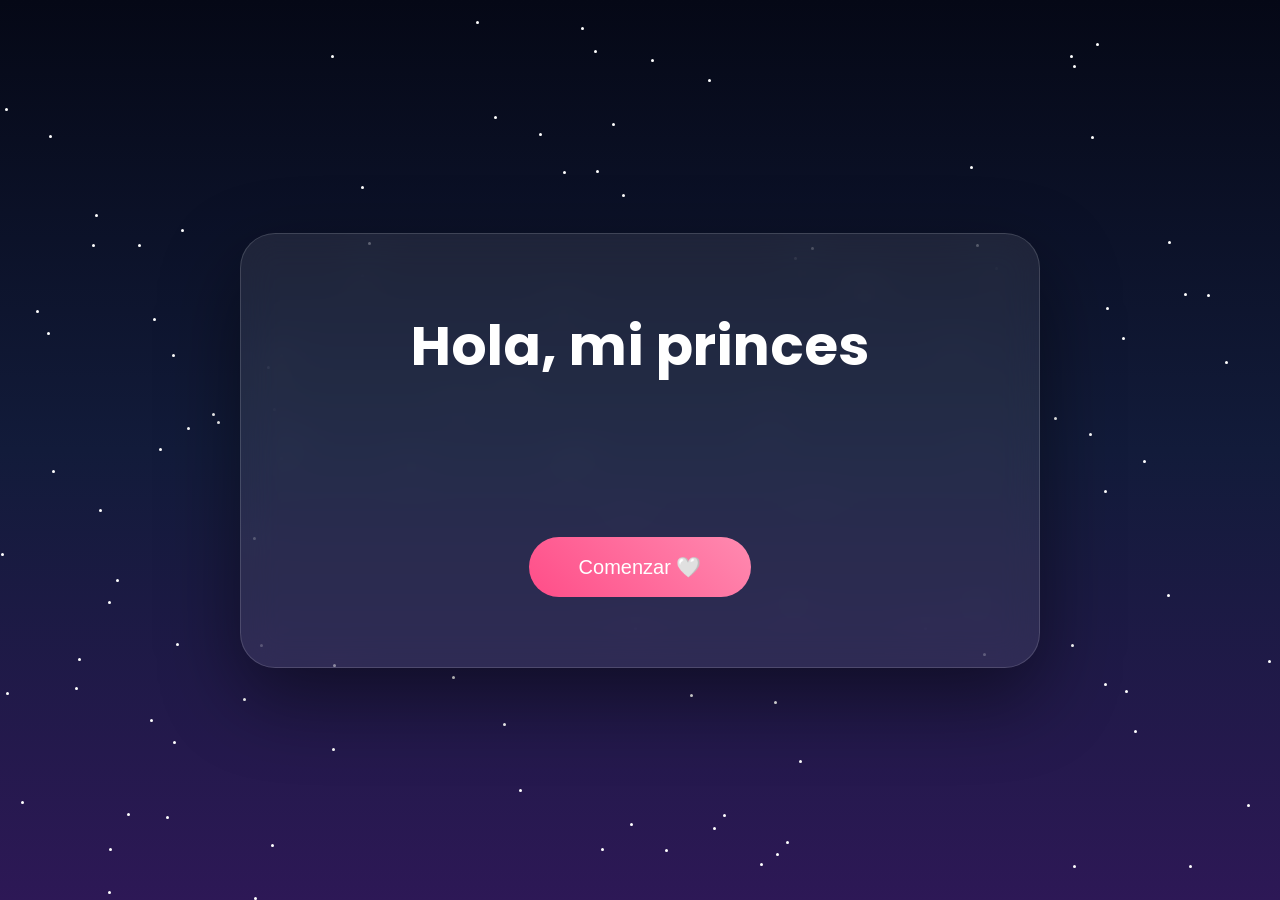
==== index.html @ bd6b5d08 "first version primera version de la pagina <3" ====
<!DOCTYPE html>
<html lang="es">

<head>

<meta charset="UTF-8">

<meta name="viewport" content="width=device-width, initial-scale=1.0">

<title>Para Alexandra 🤍</title>

<link rel="preconnect" href="https://fonts.googleapis.com">

<link rel="preconnect" href="https://fonts.gstatic.com" crossorigin>

<link href="https://fonts.googleapis.com/css2?family=Poppins:wght@300;400;600;700&display=swap" rel="stylesheet">

<link rel="stylesheet" href="style.css">

</head>

<body>

<div id="particles"></div>

<div class="card">

<h1 id="titulo"></h1>

<p id="texto"></p>

<button id="boton">

Comenzar 🤍

</button>

</div>

<div class="historia oculto">

    <h2>Nuestra historia 🤍</h2>

    <p id="historiaTexto"></p>

    <button id="continuar">
        Continuar →
    </button>

</div>

<div class="timeline oculto">

    <h2>Nuestra historia ✨</h2>

    <div id="timelineContainer"></div>

    <button id="continuarHistoria">
        Continuar ❤️
    </button>

</div>

<div class="capituloFinal oculto">

    <h2>✨ Fin del capítulo de hoy ✨</h2>

    <p>
        Si llegaste hasta aquí...
        gracias por recorrer conmigo cada uno de nuestros recuerdos. ❤️
    </p>

    <p>
        Todo comenzó con un simple mensaje...
        exactamente a las <b>10:52 p. m.</b>
    </p>

    <p>
        Por eso esta página no termina hoy.
    </p>

    <p>
        Desde mañana, todos los días a las <b>10:52 p. m.</b>,
        encontrarás un nuevo recuerdo, una nueva carta o una nueva sorpresa para ti.
        TE AAAAAAAAAAAAAAAMOOOOOOOOOOOOOOOOOO🎶🎶🎶🎸🎸🎸 YUREIMY ALEXANDRA BERMEO ARDILA
    </p>

    <h3>Nos vemos mañana... 🤍</h3>

</div>

<div id="visor" class="oculto">

    <div class="contenidoVisor">

        <span id="cerrarVisor">&times;</span>

        <img id="imagenGrande" src="" alt="Recuerdo">

        <video id="videoGrande" controls class="oculto"></video>

        <h2 id="visorTitulo"></h2>

        <p id="visorTexto"></p>

    </div>

</div>

<script src="script.js"></script>

</body>

</html>
---- style.css ----
*{

margin:0;
padding:0;
box-sizing:border-box;

}

body{

height:100vh;

display:flex;

justify-content:center;

align-items:center;

overflow:hidden;

font-family:'Poppins',sans-serif;

background:
linear-gradient(180deg,#050816,#121b3a,#2d1856);

}

.card{

width:800px;

max-width:90%;

padding:70px;

text-align:center;

background:rgba(255,255,255,.08);

border:1px solid rgba(255,255,255,.15);

backdrop-filter:blur(18px);

border-radius:35px;

box-shadow:0 30px 80px rgba(0,0,0,.45);

animation:entrada 1.4s;

z-index:2;

}

h1{

font-size:55px;

color:white;

margin-bottom:25px;

font-weight:700;

min-height:70px;

}

p{

font-size:23px;

color:white;

opacity:.9;

margin-bottom:45px;

min-height:80px;

}

button{

padding:18px 50px;

border:none;

border-radius:50px;

cursor:pointer;

font-size:20px;

background:linear-gradient(45deg,#ff4d88,#ff8ab0);

color:white;

transition:.35s;

}

button:hover{

transform:scale(1.08);

}

#particles{

position:absolute;

width:100%;

height:100%;

overflow:hidden;

}

.star{

position:absolute;

width:3px;

height:3px;

background:white;

border-radius:50%;

animation:twinkle 2s infinite alternate;

}

@keyframes entrada{

from{

opacity:0;
transform:scale(.8);

}

to{

opacity:1;
transform:scale(1);

}

}

@keyframes twinkle{

from{

opacity:.2;

}

to{

opacity:1;

}

}
.oculto{
    display:none;
}

.fadeOut{
    animation:desaparecer .8s forwards;
}

.fadeIn{
    display:block;
    animation:aparecer 1s forwards;
}

.historia{

    position:absolute;

    width:800px;
    max-width:90%;

    text-align:center;

    padding:70px;

    border-radius:35px;

    background:rgba(255,255,255,.08);

    backdrop-filter:blur(18px);

    border:1px solid rgba(255,255,255,.15);

    color:white;

}

.historia h2{

    font-size:48px;

    margin-bottom:30px;

}

.historia p{

    font-size:22px;

    line-height:1.8;

}

@keyframes desaparecer{

    to{

        opacity:0;

        transform:scale(.9);

    }

}

@keyframes aparecer{

    from{

        opacity:0;

        transform:scale(1.1);

    }

    to{

        opacity:1;

        transform:scale(1);

    }

}
.timeline{
    position:absolute;
    width:1000px;
    max-width:95%;
    height:85vh;
    overflow-y:auto;
    padding:50px;
    border-radius:35px;
    background:rgba(255,255,255,.08);
    backdrop-filter:blur(18px);
    border:1px solid rgba(255,255,255,.15);
    color:white;
}

.timeline h2{

    text-align:center;

    margin-bottom:50px;

    font-size:45px;

}

#timelineContainer{
    position:relative;
    width:100%;
    margin-top:40px;
}

#timelineContainer::before{
    content:"";
    position:absolute;
    left:50%;
    top:0;
    transform:translateX(-50%);
    width:4px;
    height:100%;
    background:white;

}
.recuerdo{

    position:relative;

    width:42%;

    padding:20px;

    margin:40px 0;

    border-radius:20px;

    background:rgba(255,255,255,.12);

    backdrop-filter:blur(10px);

    animation:aparecer 1s forwards;

    opacity:0;

    transition:.3s;

}

.recuerdo:hover{

    transform:scale(1.03);

}
.recuerdo:nth-child(odd){

    left:0;

}

.recuerdo:nth-child(even){

    left:58%;

}
.recuerdo::before{

    content:"";

    position:absolute;

    top:30px;

    width:18px;

    height:18px;

    border-radius:50%;

    background:#ff7aa8;

    border:4px solid white;

}
.recuerdo:nth-child(odd)::before{

    right:-53px;

}

.recuerdo:nth-child(even)::before{

    left:-53px;

}
.recuerdo h3{

    color:#ffb5cf;

    margin-bottom:10px;

    font-size:18px;

}

.recuerdo h4{

    font-size:24px;

    margin-bottom:15px;

}

.recuerdo p{

    font-size:18px;

    line-height:1.6;

    margin:0;

}
.fotoRecuerdo{

    width:100%;

    height:220px;

    object-fit:cover;

    border-radius:18px;

    margin-bottom:20px;

    box-shadow:0 10px 30px rgba(0,0,0,.35);

    transition:.4s;

}
.fotoRecuerdo:hover{

    transform:scale(1.04);

}

#visor{

    position:fixed;

    top:0;
    left:0;

    width:100%;
    height:100%;

    background:rgba(0,0,0,.9);

    display:flex;

    justify-content:center;

    align-items:center;

    z-index:9999;

}

#visor.oculto{

    display:none;

}

.contenidoVisor{

    width:900px;

    max-width:90%;

    text-align:center;

    color:white;

}

#imagenGrande,
#videoGrande{

    width:100%;

    max-height:70vh;

    object-fit:contain;

    border-radius:20px;

}

#cerrarVisor{

    position:absolute;

    top:25px;

    right:35px;

    font-size:45px;

    color:white;

    cursor:pointer;

}

#visorTitulo{

    margin-top:25px;

}

#visorTexto{

    margin-top:15px;

}

.capituloFinal{

    position:absolute;

    width:850px;

    max-width:90%;

    padding:70px;

    text-align:center;

    border-radius:35px;

    background:rgba(255,255,255,.08);

    backdrop-filter:blur(18px);

    border:1px solid rgba(255,255,255,.15);

    color:white;

}

.capituloFinal h2{

    font-size:45px;

    margin-bottom:30px;

}

.capituloFinal p{

    font-size:22px;

    line-height:1.8;

}

.capituloFinal h3{

    margin-top:40px;

    color:#ffb6d5;

    font-size:30px;

}

.capituloFinal.oculto{
    display: none;
}
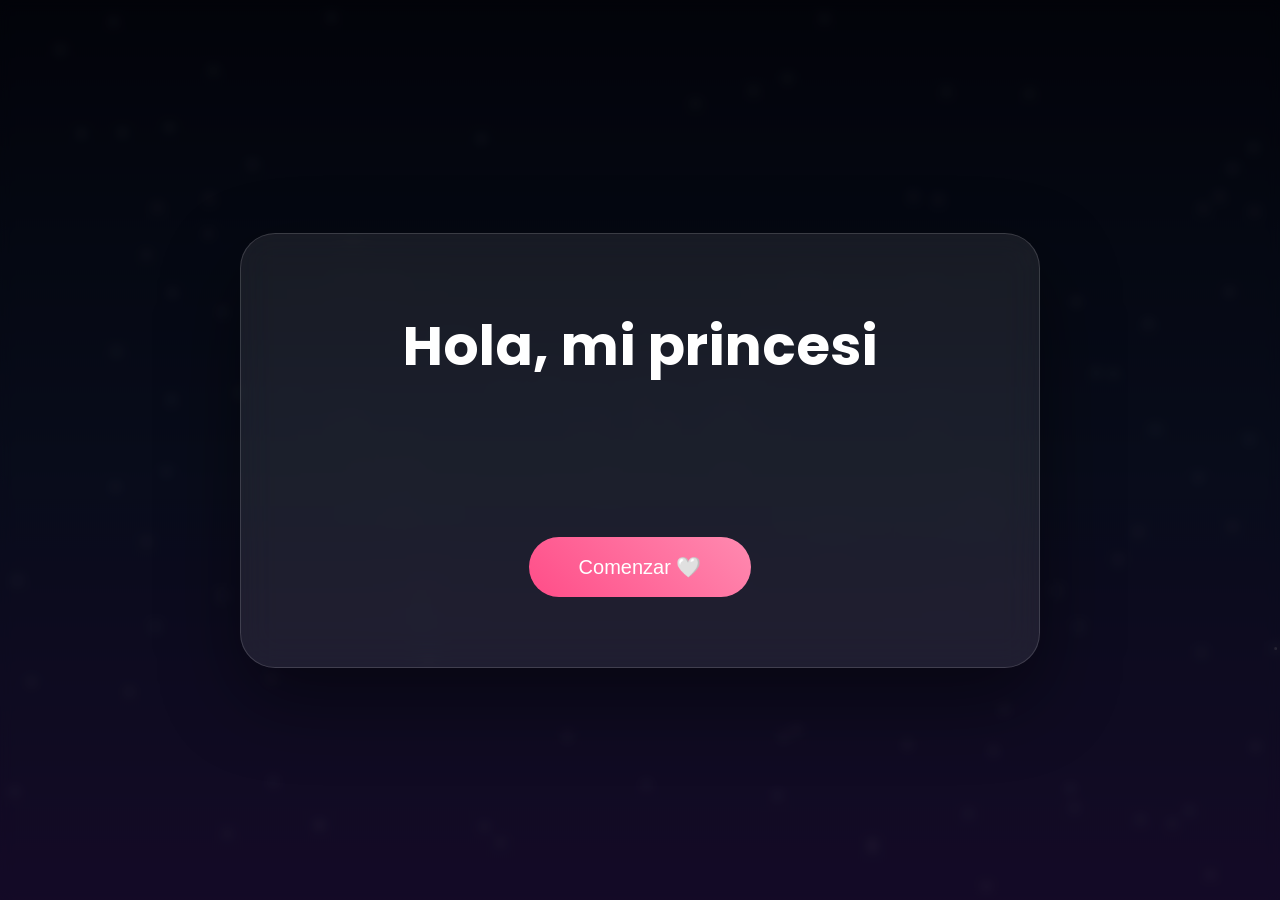
==== commit 64061b11: "Update index.html ver 2" ====
--- a/index.html
+++ b/index.html
@@ -61,13 +61,23 @@
 
 </div>
 
+<div class="volver oculto">
+
+    <div id="volverTexto"></div>
+
+    <button id="seguirHistoria" class="oculto">
+        Continuar 🤍
+    </button>
+
+</div>
+
 <div class="capituloFinal oculto">
 
-    <h2>✨ Fin del capítulo de hoy ✨</h2>
+    <h2>✨ Fin del capítulo de hoy MAÑANA MAAAS ✨</h2>
 
     <p>
         Si llegaste hasta aquí...
-        gracias por recorrer conmigo cada uno de nuestros recuerdos. ❤️
+        gracias por tomarte el tiempo de leer. ❤️
     </p>
 
     <p>
@@ -80,7 +90,7 @@
     </p>
 
     <p>
-        Desde mañana, todos los días a las <b>10:52 p. m.</b>,
+        Recuerda venir mañana tambien a las <b>10:52 p. m.</b>,
         encontrarás un nuevo recuerdo, una nueva carta o una nueva sorpresa para ti.
         TE AAAAAAAAAAAAAAAMOOOOOOOOOOOOOOOOOO🎶🎶🎶🎸🎸🎸 YUREIMY ALEXANDRA BERMEO ARDILA
     </p>
@@ -111,4 +121,4 @@
 
 </body>
 
-</html>+</html>
--- a/style.css
+++ b/style.css
@@ -179,28 +179,22 @@
     animation:aparecer 1s forwards;
 }
 
-.historia{
-
-    position:absolute;
-
-    width:800px;
-    max-width:90%;
-
-    text-align:center;
-
-    padding:70px;
-
-    border-radius:35px;
-
-    background:rgba(255,255,255,.08);
-
-    backdrop-filter:blur(18px);
-
-    border:1px solid rgba(255,255,255,.15);
-
-    color:white;
-
-}
+.historia {
+    position: absolute;
+    width: 800px;
+    max-width: 90%;
+    text-align: center;
+    padding: 70px;
+    border-radius: 35px;
+    background: rgba(10, 8, 35, 0.92);   /* Más oscuro y opaco */
+    backdrop-filter: blur(8px);           /* Bajamos mucho el blur */
+    border: 1px solid rgba(255,255,255,0.18);
+    color: white;
+    z-index: 15;
+    box-shadow: 0 25px 70px rgba(0,0,0,0.7);
+}
+
+
 
 .historia h2{
 
@@ -249,18 +243,58 @@
     }
 
 }
-.timeline{
-    position:absolute;
-    width:1000px;
-    max-width:95%;
-    height:85vh;
-    overflow-y:auto;
-    padding:50px;
-    border-radius:35px;
-    background:rgba(255,255,255,.08);
-    backdrop-filter:blur(18px);
-    border:1px solid rgba(255,255,255,.15);
-    color:white;
+.timeline {
+    position: absolute;
+    width: 1000px;
+    max-width: 95%;
+    height: 85vh;
+    overflow-y: auto;
+    padding: 40px 50px;           /* Reduje un poco el padding */
+    border-radius: 35px;
+    background: rgba(10, 8, 35, 0.92);
+    backdrop-filter: blur(8px);
+    border: 1px solid rgba(255,255,255,0.18);
+    color: white;
+    z-index: 15;
+    box-shadow: 0 25px 70px rgba(0,0,0,0.7);
+}
+
+/* Mejoramos el contenedor interno */
+#timelineContainer {
+    position: relative;
+    width: 100%;
+    padding: 20px 0;
+    margin-top: 20px;
+}
+
+/* Ajustamos los recuerdos para que no ocupen tanto espacio */
+.recuerdo {
+    position: relative;
+    width: 42%;
+    padding: 20px;
+    margin: 30px 0;               /* Reduje el margen */
+    border-radius: 20px;
+    background: rgba(255,255,255,.12);
+    backdrop-filter: blur(10px);
+    animation: aparecer 1s forwards;
+    opacity: 0;
+    transition: .3s;
+}
+
+.recuerdo:hover {
+    transform: scale(1.03);
+}
+
+/* Línea central */
+#timelineContainer::before {
+    content: "";
+    position: absolute;
+    left: 50%;
+    top: 0;
+    transform: translateX(-50%);
+    width: 4px;
+    height: 100%;
+    background: rgba(255,255,255,0.3);
 }
 
 .timeline h2{
@@ -543,4 +577,102 @@
 
 .capituloFinal.oculto{
     display: none;
-}+}
+
+/*==========================
+  SECCIÓN "SI PUDIERA VOLVER"
+==========================*/
+
+.volver{
+
+    position:absolute;
+
+    width:100%;
+    height:100%;
+
+    display:flex;
+
+    flex-direction:column;
+
+    justify-content:center;
+
+    align-items:center;
+
+    text-align:center;
+
+    padding:80px;
+
+    color:white;
+
+    background:rgba(0,0,0,.55);
+
+    backdrop-filter:blur(6px);
+
+}
+
+#volverTexto{
+
+    max-width:900px;
+
+    font-size:38px;
+
+    font-weight:300;
+
+    line-height:1.8;
+
+    min-height:250px;
+
+    opacity:0;
+
+    animation:aparecerTexto 1s forwards;
+
+}
+
+#seguirHistoria{
+
+    margin-top:60px;
+
+    opacity:0;
+
+    transition:.8s;
+
+}
+
+#seguirHistoria.mostrar{
+
+    opacity:1;
+
+}
+
+@keyframes aparecerTexto{
+
+    from{
+
+        opacity:0;
+
+        transform:translateY(30px);
+
+    }
+
+    to{
+
+        opacity:1;
+
+        transform:translateY(0);
+
+    }
+
+}
+
+.historia.oculto {
+    display: none !important;
+}
+
+.fadeIn {
+    animation: aparecer 1s forwards;
+    opacity: 1;
+}
+
+.fadeOut {
+    animation: desaparecer .8s forwards;
+}
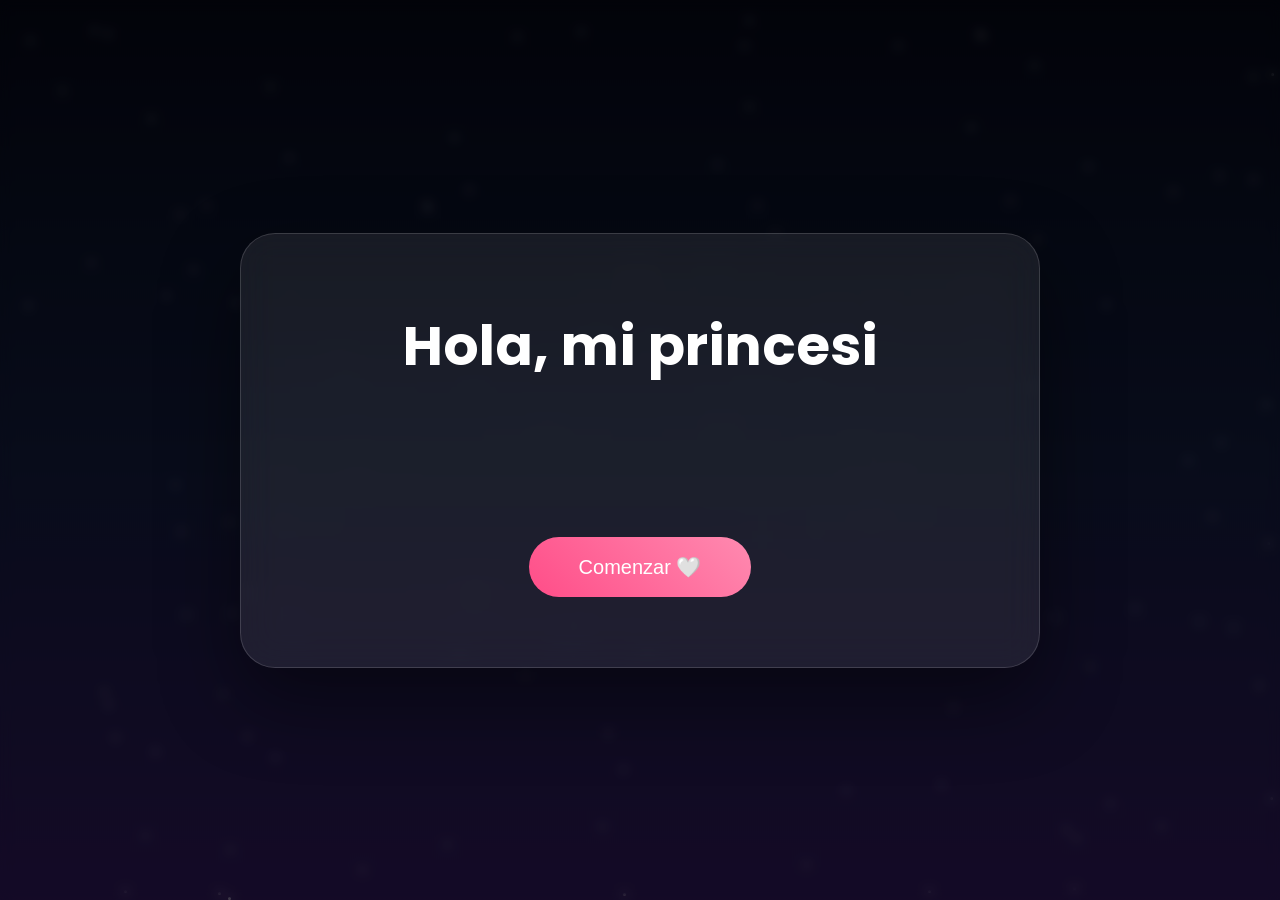
==== commit 3b021212: "Update index.html VER 3" ====
--- a/index.html
+++ b/index.html
@@ -119,6 +119,16 @@
 
 <script src="script.js"></script>
 
+<!-- NUEVA SECCIÓN: CONTADOR DE TIEMPO -->
+<div id="contadorSeccion" class="card oculto">
+    <h1>Nuestro Tiempo Juntos 🤍</h1>
+    <p style="font-size: 26px; margin: 25px 0;">
+        Desde que nos hicimos novios<br>
+        <strong id="contador" style="font-size: 44px; color: #ffb6d5; display:block; margin-top:15px;"></strong>
+    </p>
+    <button id="volverInicio">Volver al Principio</button>
+</div>
+
 </body>
 
 </html>
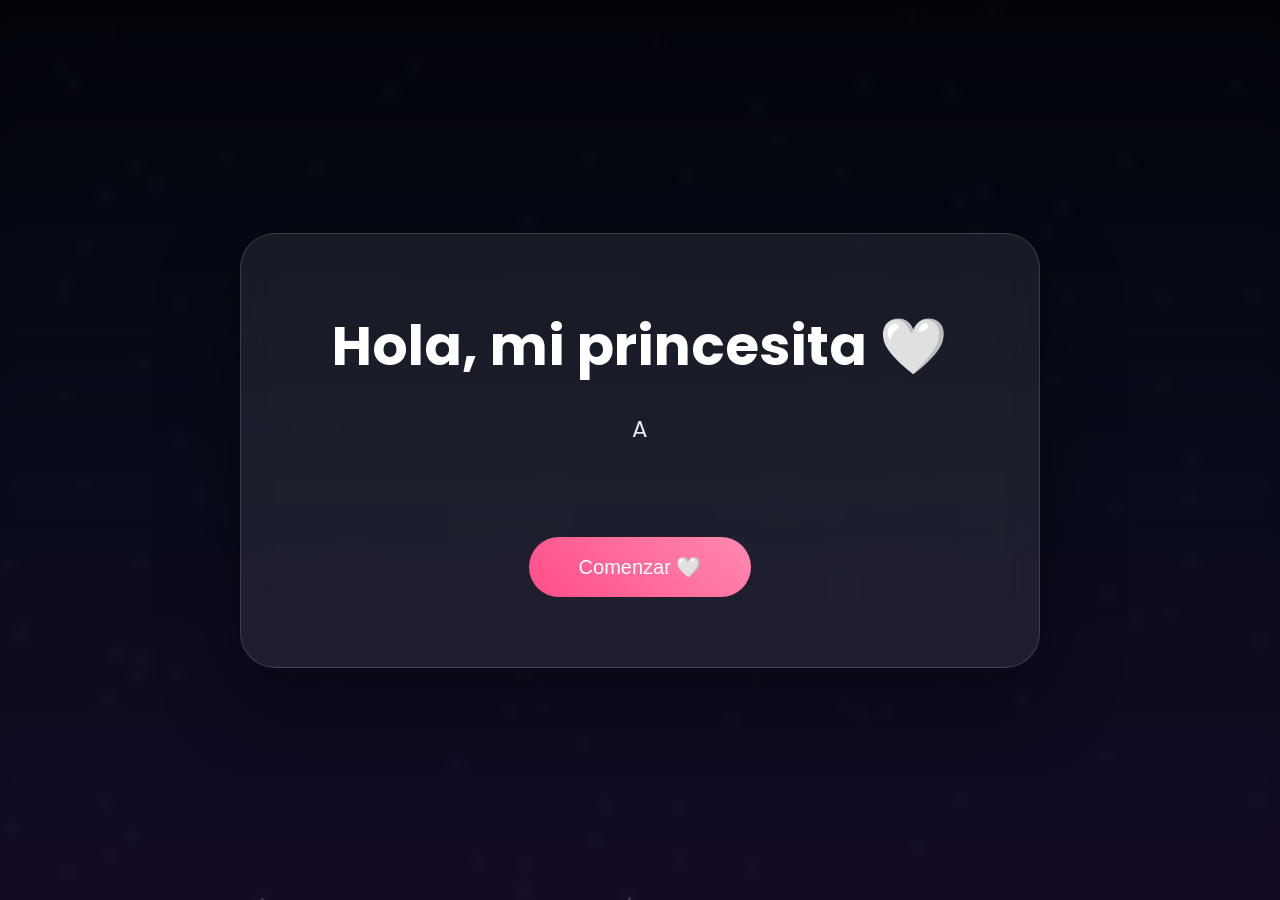
==== commit ee882414: "Update index.html ver 4" ====
--- a/index.html
+++ b/index.html
@@ -3,131 +3,203 @@
 
 <head>
 
-<meta charset="UTF-8">
-
-<meta name="viewport" content="width=device-width, initial-scale=1.0">
-
-<title>Para Alexandra 🤍</title>
-
-<link rel="preconnect" href="https://fonts.googleapis.com">
-
-<link rel="preconnect" href="https://fonts.gstatic.com" crossorigin>
-
-<link href="https://fonts.googleapis.com/css2?family=Poppins:wght@300;400;600;700&display=swap" rel="stylesheet">
-
-<link rel="stylesheet" href="style.css">
+    <meta charset="UTF-8">
+    <meta name="viewport" content="width=device-width, initial-scale=1.0">
+
+    <title>Para Alexandra 🤍</title>
+
+    <link rel="preconnect" href="https://fonts.googleapis.com">
+    <link rel="preconnect" href="https://fonts.gstatic.com" crossorigin>
+
+    <link href="https://fonts.googleapis.com/css2?family=Poppins:wght@300;400;600;700&display=swap" rel="stylesheet">
+
+    <link rel="stylesheet" href="style.css">
 
 </head>
 
 <body>
 
-<div id="particles"></div>
-
-<div class="card">
-
-<h1 id="titulo"></h1>
-
-<p id="texto"></p>
-
-<button id="boton">
-
-Comenzar 🤍
-
-</button>
+    <!-- ================= PARTÍCULAS ================= -->
+
+    <div id="particles"></div>
+
+    <!-- ================= BIENVENIDA ================= -->
+
+    <div class="card">
+
+        <h1 id="titulo"></h1>
+
+        <p id="texto"></p>
+
+        <button id="boton">
+            Comenzar 🤍
+        </button>
+
+    </div>
+
+    <!-- ================= NUESTRA HISTORIA ================= -->
+
+    <div class="historia oculto">
+
+        <h2>Nuestra historia 🤍</h2>
+
+        <p id="historiaTexto"></p>
+
+        <button id="continuar">
+            Continuar →
+        </button>
+
+    </div>
+
+    <!-- ================= TIMELINE ================= -->
+
+    <div class="timeline oculto">
+
+        <h2>Nuestra historia ✨</h2>
+
+        <div id="timelineContainer"></div>
+
+        <button id="continuarHistoria">
+            Continuar ❤️
+        </button>
+
+    </div>
+
+    <!-- ================= SI PUDIERA VOLVER ================= -->
+
+    <div class="volver oculto">
+
+        <div id="volverTexto"></div>
+
+        <button id="seguirHistoria" class="oculto">
+            Continuar 🤍
+        </button>
+
+    </div>
+
+    <!-- ================= CAPÍTULO FINAL ================= -->
+
+    <div class="capituloFinal oculto">
+
+        <h2>✨ Fin del capítulo de hoy ✨</h2>
+
+        <p>
+            Si llegaste hasta aquí...
+            gracias por tomarte el tiempo de leer. ❤️
+        </p>
+
+        <p>
+            Todo comenzó con un simple mensaje...
+            exactamente a las <b>10:52 p. m.</b>
+        </p>
+
+        <p>
+            Por eso esta página no termina hoy.
+        </p>
+
+        <p>
+            Recuerda venir mañana también a las <b>10:52 p. m.</b>.
+            Encontrarás un nuevo recuerdo, una nueva carta o una nueva sorpresa para ti.
+        </p>
+
+        <h3>Nos vemos mañana... 🤍</h3>
+
+    </div>
+
+    <!-- ================= VISOR ================= -->
+
+    <div id="visor" class="oculto">
+
+        <div class="contenidoVisor">
+
+            <span id="cerrarVisor">&times;</span>
+
+            <img id="imagenGrande" src="" alt="Recuerdo">
+
+            <video id="videoGrande" controls class="oculto"></video>
+
+            <h2 id="visorTitulo"></h2>
+
+            <p id="visorTexto"></p>
+
+        </div>
+
+    </div>
+
+    <div id="contadorSeccion" class="card oculto">
+
+    <h1>Todo este tiempo... 🤍</h1>
+
+    <p class="textoContador">
+
+        Desde el 2 de febrero de 2026 a las 10:11 p. m.
+
+    </p>
+
+    <div id="contador">
+
+        <div class="tiempo">
+            <span id="dias">0</span>
+            <small>Días</small>
+        </div>
+
+        <div class="tiempo">
+            <span id="horas">0</span>
+            <small>Horas</small>
+        </div>
+
+        <div class="tiempo">
+            <span id="minutos">0</span>
+            <small>Minutos</small>
+        </div>
+
+        <div class="tiempo">
+            <span id="segundos">0</span>
+            <small>Segundos</small>
+        </div>
+
+    </div>
+
+    <p class="fraseContador">
+
+        Y cada uno de esos segundos ha valido la pena. 🤍
+
+    </p>
+
+    <button id="continuarNuncaDije">
+
+        Continuar ❤️
+
+    </button>
 
 </div>
 
-<div class="historia oculto">
-
-    <h2>Nuestra historia 🤍</h2>
-
-    <p id="historiaTexto"></p>
-
-    <button id="continuar">
-        Continuar →
-    </button>
-
-</div>
-
-<div class="timeline oculto">
-
-    <h2>Nuestra historia ✨</h2>
-
-    <div id="timelineContainer"></div>
-
-    <button id="continuarHistoria">
-        Continuar ❤️
-    </button>
-
-</div>
-
-<div class="volver oculto">
-
-    <div id="volverTexto"></div>
-
-    <button id="seguirHistoria" class="oculto">
-        Continuar 🤍
-    </button>
-
-</div>
-
-<div class="capituloFinal oculto">
-
-    <h2>✨ Fin del capítulo de hoy MAÑANA MAAAS ✨</h2>
-
-    <p>
-        Si llegaste hasta aquí...
-        gracias por tomarte el tiempo de leer. ❤️
-    </p>
-
-    <p>
-        Todo comenzó con un simple mensaje...
-        exactamente a las <b>10:52 p. m.</b>
-    </p>
-
-    <p>
-        Por eso esta página no termina hoy.
-    </p>
-
-    <p>
-        Recuerda venir mañana tambien a las <b>10:52 p. m.</b>,
-        encontrarás un nuevo recuerdo, una nueva carta o una nueva sorpresa para ti.
-        TE AAAAAAAAAAAAAAAMOOOOOOOOOOOOOOOOOO🎶🎶🎶🎸🎸🎸 YUREIMY ALEXANDRA BERMEO ARDILA
-    </p>
-
-    <h3>Nos vemos mañana... 🤍</h3>
-
-</div>
-
-<div id="visor" class="oculto">
-
-    <div class="contenidoVisor">
-
-        <span id="cerrarVisor">&times;</span>
-
-        <img id="imagenGrande" src="" alt="Recuerdo">
-
-        <video id="videoGrande" controls class="oculto"></video>
-
-        <h2 id="visorTitulo"></h2>
-
-        <p id="visorTexto"></p>
-
-    </div>
-
-</div>
-
-<script src="script.js"></script>
-
-<!-- NUEVA SECCIÓN: CONTADOR DE TIEMPO -->
-<div id="contadorSeccion" class="card oculto">
-    <h1>Nuestro Tiempo Juntos 🤍</h1>
-    <p style="font-size: 26px; margin: 25px 0;">
-        Desde que nos hicimos novios<br>
-        <strong id="contador" style="font-size: 44px; color: #ffb6d5; display:block; margin-top:15px;"></strong>
-    </p>
-    <button id="volverInicio">Volver al Principio</button>
-</div>
+    <!-- ================= LO QUE NUNCA TE DIJE ================= -->
+
+    <div class="nuncaDije oculto">
+
+        <h2>Hay cosas que nunca supe decirte... 🤍</h2>
+
+        <p class="subtitulo">
+
+            Hay cosas que entendí demasiado tarde...
+            y otros que simplemente nunca encontré la forma correcta de decirte.
+
+        </p>
+
+        <div id="polaroidContainer"></div>
+
+        <button id="continuarCarta" class="oculto">
+
+            Continuar 🤍
+
+        </button>
+
+    </div>
+
+    <!-- ================= JAVASCRIPT ================= -->
+
+    <script src="script.js"></script>
 
 </body>
 
--- a/style.css
+++ b/style.css
@@ -676,3 +676,16 @@
 .fadeOut {
     animation: desaparecer .8s forwards;
 }
+
+/* ==================== CONTADOR ==================== */
+#contadorSeccion h1 {
+    font-size: 48px;
+    margin-bottom: 15px;
+}
+
+#contador {
+    font-size: 42px;
+    line-height: 1.4;
+    color: #ffb6d5;
+    text-shadow: 0 0 20px rgba(255, 182, 213, 0.6);
+}
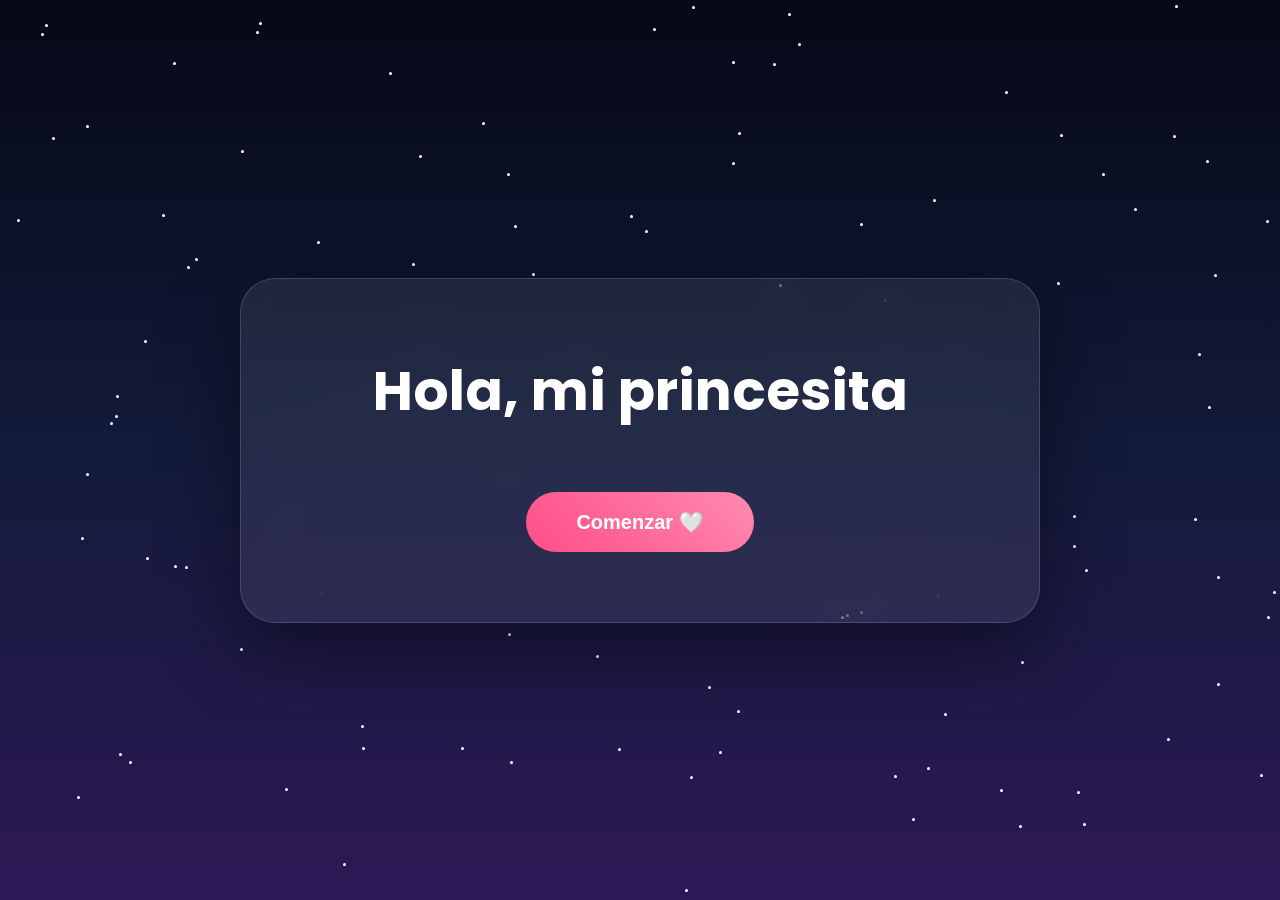
==== commit d63a04b9: "Update index.html" ====
--- a/index.html
+++ b/index.html
@@ -23,6 +23,8 @@
 
     <div id="particles"></div>
 
+    <div id="pantallaNegra"></div>
+
     <!-- ================= BIENVENIDA ================= -->
 
     <div class="card">
@@ -196,6 +198,11 @@
         </button>
 
     </div>
+    <audio id="musica">
+
+    <source src="audio/labios-rotos.mp3" type="audio/mpeg">
+
+</audio>
 
     <!-- ================= JAVASCRIPT ================= -->
 
--- a/style.css
+++ b/style.css
@@ -1,539 +1,761 @@
+/* =========================
+   CONFIGURACIÓN GENERAL
+========================= */
+
 *{
-
-margin:0;
-padding:0;
-box-sizing:border-box;
-
+    margin:0;
+    padding:0;
+    box-sizing:border-box;
 }
 
 body{
 
-height:100vh;
-
-display:flex;
-
-justify-content:center;
-
-align-items:center;
-
-overflow:hidden;
-
-font-family:'Poppins',sans-serif;
-
-background:
-linear-gradient(180deg,#050816,#121b3a,#2d1856);
-
-}
+    min-height:100vh;
+
+    display:flex;
+    justify-content:center;
+    align-items:center;
+
+    padding:30px;
+
+    overflow-x:hidden;
+
+    font-family:'Poppins',sans-serif;
+
+    color:white;
+
+    background:
+    linear-gradient(
+        180deg,
+        #050816,
+        #121b3a,
+        #2d1856
+    );
+
+}
+
+
+/* =========================
+        PARTÍCULAS
+========================= */
+
+
+#particles{
+
+    position:fixed;
+
+    inset:0;
+
+    overflow:hidden;
+
+    z-index:0;
+
+}
+
+
+.star{
+
+    position:absolute;
+
+    width:3px;
+
+    height:3px;
+
+    background:white;
+
+    border-radius:50%;
+
+    animation:twinkle 2s infinite alternate;
+
+}
+
+
+/* =========================
+        OCULTAR
+========================= */
+
+
+.oculto{
+
+    display:none !important;
+
+}
+
+
+.fadeIn{
+
+    animation:aparecer 1s forwards;
+
+}
+
+
+.fadeOut{
+
+    animation:desaparecer .8s forwards;
+
+}
+
+
+/* =========================
+        ANIMACIONES
+========================= */
+
+
+@keyframes entrada{
+
+    from{
+
+        opacity:0;
+
+        transform:scale(.8);
+
+    }
+
+    to{
+
+        opacity:1;
+
+        transform:scale(1);
+
+    }
+
+}
+
+
+
+@keyframes aparecer{
+
+    from{
+
+        opacity:0;
+
+        transform:translateY(40px) scale(.95);
+
+    }
+
+    to{
+
+        opacity:1;
+
+        transform:translateY(0) scale(1);
+
+    }
+
+}
+
+
+
+@keyframes desaparecer{
+
+    to{
+
+        opacity:0;
+
+        transform:scale(.9);
+
+    }
+
+}
+
+
+
+@keyframes twinkle{
+
+    from{
+
+        opacity:.2;
+
+    }
+
+    to{
+
+        opacity:1;
+
+    }
+
+}
+
+
+/* =========================
+      TARJETA PRINCIPAL
+========================= */
+
 
 .card{
 
-width:800px;
-
-max-width:90%;
-
-padding:70px;
-
-text-align:center;
-
-background:rgba(255,255,255,.08);
-
-border:1px solid rgba(255,255,255,.15);
-
-backdrop-filter:blur(18px);
-
-border-radius:35px;
-
-box-shadow:0 30px 80px rgba(0,0,0,.45);
-
-animation:entrada 1.4s;
-
-z-index:2;
-
-}
+    position:relative;
+
+    z-index:2;
+
+    width:800px;
+
+    max-width:95%;
+
+
+    padding:70px;
+
+
+    text-align:center;
+
+
+    background:
+
+    rgba(255,255,255,.08);
+
+
+    border:
+
+    1px solid rgba(255,255,255,.15);
+
+
+    backdrop-filter:blur(18px);
+
+
+    border-radius:35px;
+
+
+    box-shadow:
+
+    0 30px 80px rgba(0,0,0,.45);
+
+
+    animation:entrada 1.4s;
+
+}
+
+
 
 h1{
 
-font-size:55px;
-
-color:white;
-
-margin-bottom:25px;
-
-font-weight:700;
-
-min-height:70px;
-
-}
+    font-size:55px;
+
+    font-weight:700;
+
+    margin-bottom:25px;
+
+    min-height:70px;
+
+}
+
+
 
 p{
 
-font-size:23px;
-
-color:white;
-
-opacity:.9;
-
-margin-bottom:45px;
-
-min-height:80px;
-
-}
+    font-size:22px;
+
+    line-height:1.8;
+
+    opacity:.9;
+
+}
+
+
 
 button{
 
-padding:18px 50px;
-
-border:none;
-
-border-radius:50px;
-
-cursor:pointer;
-
-font-size:20px;
-
-background:linear-gradient(45deg,#ff4d88,#ff8ab0);
-
-color:white;
-
-transition:.35s;
-
-}
+    margin-top:35px;
+
+    padding:18px 50px;
+
+    border:none;
+
+    border-radius:50px;
+
+    cursor:pointer;
+
+    font-size:20px;
+
+    font-weight:600;
+
+
+    color:white;
+
+
+    background:
+
+    linear-gradient(
+        45deg,
+        #ff4d88,
+        #ff8ab0
+    );
+
+
+    transition:.35s;
+
+}
+
 
 button:hover{
 
-transform:scale(1.08);
-
-}
-
-#particles{
-
-position:absolute;
-
-width:100%;
-
-height:100%;
-
-overflow:hidden;
-
-}
-
-.star{
-
-position:absolute;
-
-width:3px;
-
-height:3px;
-
-background:white;
-
-border-radius:50%;
-
-animation:twinkle 2s infinite alternate;
-
-}
-
-@keyframes entrada{
-
-from{
-
-opacity:0;
-transform:scale(.8);
-
-}
-
-to{
-
-opacity:1;
-transform:scale(1);
-
-}
-
-}
-
-@keyframes twinkle{
-
-from{
-
-opacity:.2;
-
-}
-
-to{
-
-opacity:1;
-
-}
-
-}
-.oculto{
-    display:none;
-}
-
-.fadeOut{
-    animation:desaparecer .8s forwards;
-}
-
-.fadeIn{
-    display:block;
+    transform:scale(1.08);
+
+}
+
+/* =========================
+        HISTORIA
+========================= */
+
+
+.historia{
+
+    position:relative;
+
+    z-index:3;
+
+    width:800px;
+
+    max-width:95%;
+
+    padding:70px;
+
+    text-align:center;
+
+
+    background:
+
+    rgba(10,8,35,.92);
+
+
+    backdrop-filter:blur(10px);
+
+
+    border:
+
+    1px solid rgba(255,255,255,.18);
+
+
+    border-radius:35px;
+
+
+    box-shadow:
+
+    0 25px 70px rgba(0,0,0,.7);
+
+
+    animation:aparecer 1s;
+
+}
+
+
+
+.historia h2{
+
+    font-size:48px;
+
+    margin-bottom:30px;
+
+}
+
+
+
+.historia p{
+
+    font-size:22px;
+
+    line-height:1.8;
+
+}
+
+
+
+/* =========================
+          TIMELINE
+========================= */
+
+
+.timeline{
+
+    position:relative;
+
+    z-index:3;
+
+
+    width:1000px;
+
+    max-width:95%;
+
+
+    height:85vh;
+
+    overflow-y:auto;
+
+
+    padding:40px 50px;
+
+
+    background:
+
+    rgba(10,8,35,.92);
+
+
+    backdrop-filter:blur(10px);
+
+
+    border-radius:35px;
+
+
+    border:
+
+    1px solid rgba(255,255,255,.18);
+
+
+    box-shadow:
+
+    0 25px 70px rgba(0,0,0,.7);
+
+
+}
+
+
+
+.timeline h2{
+
+    text-align:center;
+
+    font-size:45px;
+
+    margin-bottom:40px;
+
+}
+
+
+
+#timelineContainer{
+
+    position:relative;
+
+    width:100%;
+
+    padding:20px 0;
+
+}
+
+
+
+#timelineContainer::before{
+
+    content:"";
+
+    position:absolute;
+
+
+    left:50%;
+
+    top:0;
+
+
+    transform:translateX(-50%);
+
+
+    width:4px;
+
+    height:100%;
+
+
+    background:
+
+    rgba(255,255,255,.35);
+
+}
+
+
+
+/* tarjetas de recuerdos */
+
+
+.recuerdo{
+
+    position:relative;
+
+
+    width:42%;
+
+
+    padding:20px;
+
+
+    margin:40px 0;
+
+
+    border-radius:20px;
+
+
+    background:
+
+    rgba(255,255,255,.12);
+
+
+    backdrop-filter:blur(10px);
+
+
+    opacity:0;
+
+
     animation:aparecer 1s forwards;
-}
-
-.historia {
-    position: absolute;
-    width: 800px;
-    max-width: 90%;
-    text-align: center;
-    padding: 70px;
-    border-radius: 35px;
-    background: rgba(10, 8, 35, 0.92);   /* Más oscuro y opaco */
-    backdrop-filter: blur(8px);           /* Bajamos mucho el blur */
-    border: 1px solid rgba(255,255,255,0.18);
-    color: white;
-    z-index: 15;
-    box-shadow: 0 25px 70px rgba(0,0,0,0.7);
-}
-
-
-
-.historia h2{
-
-    font-size:48px;
-
-    margin-bottom:30px;
-
-}
-
-.historia p{
-
-    font-size:22px;
-
-    line-height:1.8;
-
-}
-
-@keyframes desaparecer{
-
-    to{
-
-        opacity:0;
-
-        transform:scale(.9);
-
-    }
-
-}
-
-@keyframes aparecer{
-
-    from{
-
-        opacity:0;
-
-        transform:scale(1.1);
-
-    }
-
-    to{
-
-        opacity:1;
-
-        transform:scale(1);
-
-    }
-
-}
-.timeline {
-    position: absolute;
-    width: 1000px;
-    max-width: 95%;
-    height: 85vh;
-    overflow-y: auto;
-    padding: 40px 50px;           /* Reduje un poco el padding */
-    border-radius: 35px;
-    background: rgba(10, 8, 35, 0.92);
-    backdrop-filter: blur(8px);
-    border: 1px solid rgba(255,255,255,0.18);
-    color: white;
-    z-index: 15;
-    box-shadow: 0 25px 70px rgba(0,0,0,0.7);
-}
-
-/* Mejoramos el contenedor interno */
-#timelineContainer {
-    position: relative;
-    width: 100%;
-    padding: 20px 0;
-    margin-top: 20px;
-}
-
-/* Ajustamos los recuerdos para que no ocupen tanto espacio */
-.recuerdo {
-    position: relative;
-    width: 42%;
-    padding: 20px;
-    margin: 30px 0;               /* Reduje el margen */
-    border-radius: 20px;
-    background: rgba(255,255,255,.12);
-    backdrop-filter: blur(10px);
-    animation: aparecer 1s forwards;
-    opacity: 0;
-    transition: .3s;
-}
-
-.recuerdo:hover {
-    transform: scale(1.03);
-}
-
-/* Línea central */
-#timelineContainer::before {
-    content: "";
-    position: absolute;
-    left: 50%;
-    top: 0;
-    transform: translateX(-50%);
-    width: 4px;
-    height: 100%;
-    background: rgba(255,255,255,0.3);
-}
-
-.timeline h2{
+
+
+    transition:.3s;
+
+}
+
+
+
+.recuerdo:hover{
+
+    transform:scale(1.03);
+
+}
+
+
+
+.recuerdo:nth-child(odd){
+
+    left:0;
+
+}
+
+
+
+.recuerdo:nth-child(even){
+
+    left:58%;
+
+}
+
+
+
+.recuerdo::before{
+
+    content:"";
+
+
+    position:absolute;
+
+
+    top:30px;
+
+
+    width:18px;
+
+
+    height:18px;
+
+
+    border-radius:50%;
+
+
+    background:#ff7aa8;
+
+
+    border:4px solid white;
+
+}
+
+
+
+.recuerdo:nth-child(odd)::before{
+
+    right:-53px;
+
+}
+
+
+
+.recuerdo:nth-child(even)::before{
+
+    left:-53px;
+
+}
+
+
+
+.recuerdo h3{
+
+    color:#ffb5cf;
+
+    margin-bottom:10px;
+
+    font-size:18px;
+
+}
+
+
+
+.recuerdo h4{
+
+    font-size:24px;
+
+    margin-bottom:15px;
+
+}
+
+
+
+.recuerdo p{
+
+    font-size:18px;
+
+    line-height:1.6;
+
+}
+
+
+
+.fotoRecuerdo{
+
+    width:100%;
+
+    height:220px;
+
+
+    object-fit:cover;
+
+
+    border-radius:18px;
+
+
+    margin-bottom:20px;
+
+
+    box-shadow:
+
+    0 10px 30px rgba(0,0,0,.35);
+
+
+    transition:.4s;
+
+}
+
+
+
+.fotoRecuerdo:hover{
+
+    transform:scale(1.04);
+
+}
+
+
+
+/* =========================
+          VISOR
+========================= */
+
+
+#visor{
+
+    position:fixed;
+
+
+    inset:0;
+
+
+    display:flex;
+
+
+    justify-content:center;
+
+
+    align-items:center;
+
+
+    background:
+
+    rgba(0,0,0,.9);
+
+
+    z-index:9999;
+
+}
+
+
+
+#visor.oculto{
+
+    display:none !important;
+
+}
+
+
+
+.contenidoVisor{
+
+    width:900px;
+
+    max-width:90%;
+
 
     text-align:center;
 
-    margin-bottom:50px;
-
-    font-size:45px;
-
-}
-
-#timelineContainer{
-    position:relative;
-    width:100%;
-    margin-top:40px;
-}
-
-#timelineContainer::before{
-    content:"";
-    position:absolute;
-    left:50%;
-    top:0;
-    transform:translateX(-50%);
-    width:4px;
-    height:100%;
-    background:white;
-
-}
-.recuerdo{
-
-    position:relative;
-
-    width:42%;
-
-    padding:20px;
-
-    margin:40px 0;
-
-    border-radius:20px;
-
-    background:rgba(255,255,255,.12);
-
-    backdrop-filter:blur(10px);
-
-    animation:aparecer 1s forwards;
-
-    opacity:0;
-
-    transition:.3s;
-
-}
-
-.recuerdo:hover{
-
-    transform:scale(1.03);
-
-}
-.recuerdo:nth-child(odd){
-
-    left:0;
-
-}
-
-.recuerdo:nth-child(even){
-
-    left:58%;
-
-}
-.recuerdo::before{
-
-    content:"";
-
-    position:absolute;
-
-    top:30px;
-
-    width:18px;
-
-    height:18px;
-
-    border-radius:50%;
-
-    background:#ff7aa8;
-
-    border:4px solid white;
-
-}
-.recuerdo:nth-child(odd)::before{
-
-    right:-53px;
-
-}
-
-.recuerdo:nth-child(even)::before{
-
-    left:-53px;
-
-}
-.recuerdo h3{
-
-    color:#ffb5cf;
-
-    margin-bottom:10px;
-
-    font-size:18px;
-
-}
-
-.recuerdo h4{
-
-    font-size:24px;
-
-    margin-bottom:15px;
-
-}
-
-.recuerdo p{
-
-    font-size:18px;
-
-    line-height:1.6;
-
-    margin:0;
-
-}
-.fotoRecuerdo{
-
-    width:100%;
-
-    height:220px;
-
-    object-fit:cover;
-
-    border-radius:18px;
-
-    margin-bottom:20px;
-
-    box-shadow:0 10px 30px rgba(0,0,0,.35);
-
-    transition:.4s;
-
-}
-.fotoRecuerdo:hover{
-
-    transform:scale(1.04);
-
-}
-
-#visor{
-
-    position:fixed;
-
-    top:0;
-    left:0;
-
-    width:100%;
-    height:100%;
-
-    background:rgba(0,0,0,.9);
-
-    display:flex;
-
-    justify-content:center;
-
-    align-items:center;
-
-    z-index:9999;
-
-}
-
-#visor.oculto{
-
-    display:none;
-
-}
-
-.contenidoVisor{
-
-    width:900px;
-
-    max-width:90%;
-
-    text-align:center;
-
     color:white;
 
 }
+
+
 
 #imagenGrande,
 #videoGrande{
 
     width:100%;
 
+
     max-height:70vh;
 
+
     object-fit:contain;
 
+
     border-radius:20px;
 
 }
 
+
+
 #cerrarVisor{
 
     position:absolute;
 
+
     top:25px;
 
+
     right:35px;
 
+
     font-size:45px;
 
-    color:white;
 
     cursor:pointer;
 
 }
 
+
+
 #visorTitulo{
 
     margin-top:25px;
 
 }
 
+
+
 #visorTexto{
 
     margin-top:15px;
 
 }
+/* =========================
+      CAPÍTULO FINAL
+========================= */
 
 .capituloFinal{
 
-    position:absolute;
+    position:relative;
+    z-index:3;
 
     width:850px;
-
-    max-width:90%;
-
-    padding:70px;
+    max-width:95%;
+
+    padding:60px;
 
     text-align:center;
 
@@ -545,50 +767,216 @@
 
     border:1px solid rgba(255,255,255,.15);
 
-    color:white;
+    box-shadow:0 30px 80px rgba(0,0,0,.45);
+
+    animation:aparecer 1s;
 
 }
 
 .capituloFinal h2{
 
+    font-size:42px;
+    margin-bottom:25px;
+
+}
+
+.capituloFinal p{
+
+    font-size:20px;
+    line-height:1.7;
+    margin-bottom:20px;
+
+}
+
+.capituloFinal h3{
+
+    margin-top:35px;
+    color:#ffb6d5;
+    font-size:28px;
+
+}
+
+
+/* =========================
+        SI PUDIERA VOLVER
+========================= */
+
+
+.volver{
+
+    position:relative;
+
+    z-index:3;
+
+    width:100%;
+
+    min-height:100vh;
+
+    display:flex;
+
+    flex-direction:column;
+
+    justify-content:center;
+
+    align-items:center;
+
+    text-align:center;
+
+    padding:40px;
+
+    background:rgba(0,0,0,.55);
+
+    backdrop-filter:blur(8px);
+
+}
+
+
+
+#volverTexto{
+
+    max-width:900px;
+
+    font-size:36px;
+
+    font-weight:300;
+
+    line-height:1.7;
+
+    min-height:200px;
+
+    animation:aparecerTexto 1s;
+
+}
+
+
+
+#seguirHistoria{
+
+    margin-top:40px;
+
+}
+
+
+
+@keyframes aparecerTexto{
+
+    from{
+
+        opacity:0;
+        transform:translateY(30px);
+
+    }
+
+    to{
+
+        opacity:1;
+        transform:translateY(0);
+
+    }
+
+}
+
+
+/* =========================
+          CONTADOR
+========================= */
+
+
+#contadorSeccion{
+
+    position:relative;
+
+    z-index:3;
+
+    text-align:center;
+
+}
+
+
+
+#contadorSeccion h1{
+
     font-size:45px;
 
-    margin-bottom:30px;
-
-}
-
-.capituloFinal p{
-
-    font-size:22px;
-
-    line-height:1.8;
-
-}
-
-.capituloFinal h3{
-
-    margin-top:40px;
+}
+
+
+
+.textoContador{
+
+    margin-bottom:25px;
+
+}
+
+
+
+#contador{
+
+    display:flex;
+
+    justify-content:center;
+
+    flex-wrap:wrap;
+
+    gap:20px;
+
+    margin:30px 0;
+
+}
+
+
+
+.tiempo{
+
+    min-width:110px;
+
+    padding:20px;
+
+    border-radius:20px;
+
+    background:rgba(255,255,255,.12);
+
+    backdrop-filter:blur(10px);
+
+}
+
+
+
+.tiempo span{
+
+    display:block;
+
+    font-size:42px;
 
     color:#ffb6d5;
 
-    font-size:30px;
-
-}
-
-.capituloFinal.oculto{
-    display: none;
-}
-
-/*==========================
-  SECCIÓN "SI PUDIERA VOLVER"
-==========================*/
-
-.volver{
-
-    position:absolute;
+    text-shadow:0 0 20px rgba(255,182,213,.6);
+
+}
+
+
+
+.tiempo small{
+
+    font-size:15px;
+
+}
+
+
+/* =========================
+     LO QUE NUNCA TE DIJE
+========================= */
+
+
+.nuncaDije{
+
+    position:relative;
+
+    z-index:3;
 
     width:100%;
-    height:100%;
+
+    min-height:100vh;
 
     display:flex;
 
@@ -600,57 +988,103 @@
 
     text-align:center;
 
-    padding:80px;
-
-    color:white;
-
-    background:rgba(0,0,0,.55);
-
-    backdrop-filter:blur(6px);
-
-}
-
-#volverTexto{
-
-    max-width:900px;
-
-    font-size:38px;
-
-    font-weight:300;
-
-    line-height:1.8;
-
-    min-height:250px;
-
-    opacity:0;
-
-    animation:aparecerTexto 1s forwards;
-
-}
-
-#seguirHistoria{
-
-    margin-top:60px;
-
-    opacity:0;
-
-    transition:.8s;
-
-}
-
-#seguirHistoria.mostrar{
-
-    opacity:1;
-
-}
-
-@keyframes aparecerTexto{
+    padding:40px;
+
+    background:rgba(0,0,0,.65);
+
+    backdrop-filter:blur(8px);
+
+}
+
+
+
+.nuncaDije h2{
+
+    font-size:45px;
+
+    margin-bottom:15px;
+
+}
+
+
+
+.subtitulo{
+
+    max-width:700px;
+
+    font-size:19px;
+
+    opacity:.75;
+
+    margin-bottom:35px;
+
+}
+
+
+
+#polaroidContainer{
+
+    display:flex;
+
+    justify-content:center;
+
+    align-items:center;
+
+    width:100%;
+
+}
+
+
+
+.polaroid{
+
+    width:320px;
+
+    background:white;
+
+    color:#222;
+
+    border-radius:10px;
+
+    padding:18px;
+
+    box-shadow:0 20px 45px rgba(0,0,0,.45);
+
+    animation:caerPolaroid .8s;
+
+}
+
+
+
+.polaroid h3{
+
+    font-size:25px;
+
+    margin-bottom:15px;
+
+}
+
+
+
+.polaroid p{
+
+    color:#444;
+
+    font-size:17px;
+
+    line-height:1.6;
+
+}
+
+
+
+@keyframes caerPolaroid{
 
     from{
 
         opacity:0;
 
-        transform:translateY(30px);
+        transform:translateY(-60px) rotate(-8deg);
 
     }
 
@@ -658,34 +1092,104 @@
 
         opacity:1;
 
-        transform:translateY(0);
-
-    }
-
-}
-
-.historia.oculto {
-    display: none !important;
-}
-
-.fadeIn {
-    animation: aparecer 1s forwards;
-    opacity: 1;
-}
-
-.fadeOut {
-    animation: desaparecer .8s forwards;
-}
-
-/* ==================== CONTADOR ==================== */
-#contadorSeccion h1 {
-    font-size: 48px;
-    margin-bottom: 15px;
-}
-
-#contador {
-    font-size: 42px;
-    line-height: 1.4;
-    color: #ffb6d5;
-    text-shadow: 0 0 20px rgba(255, 182, 213, 0.6);
-}
+        transform:translateY(0) rotate(0);
+
+    }
+
+}
+
+
+
+/* =========================
+          CELULAR
+========================= */
+
+
+@media(max-width:700px){
+
+    body{
+
+        padding:15px;
+
+        overflow-x:hidden;
+
+    }
+
+
+    .card,
+    .historia,
+    .timeline,
+    .capituloFinal{
+
+        padding:30px 20px;
+
+    }
+
+
+    h1{
+
+        font-size:35px;
+
+    }
+
+
+    h2{
+
+        font-size:30px;
+
+    }
+
+
+    p{
+
+        font-size:17px;
+
+    }
+
+
+    .timeline{
+
+        height:90vh;
+
+    }
+
+
+    #timelineContainer::before{
+
+        left:15px;
+
+    }
+
+
+    .recuerdo{
+
+        width:90%;
+
+        left:40px !important;
+
+    }
+
+
+    .recuerdo::before{
+
+        left:-38px !important;
+
+        right:auto;
+
+    }
+
+
+    #volverTexto{
+
+        font-size:25px;
+
+    }
+    
+    .tiempo{
+
+        min-width:85px;
+
+    }
+
+
+}
